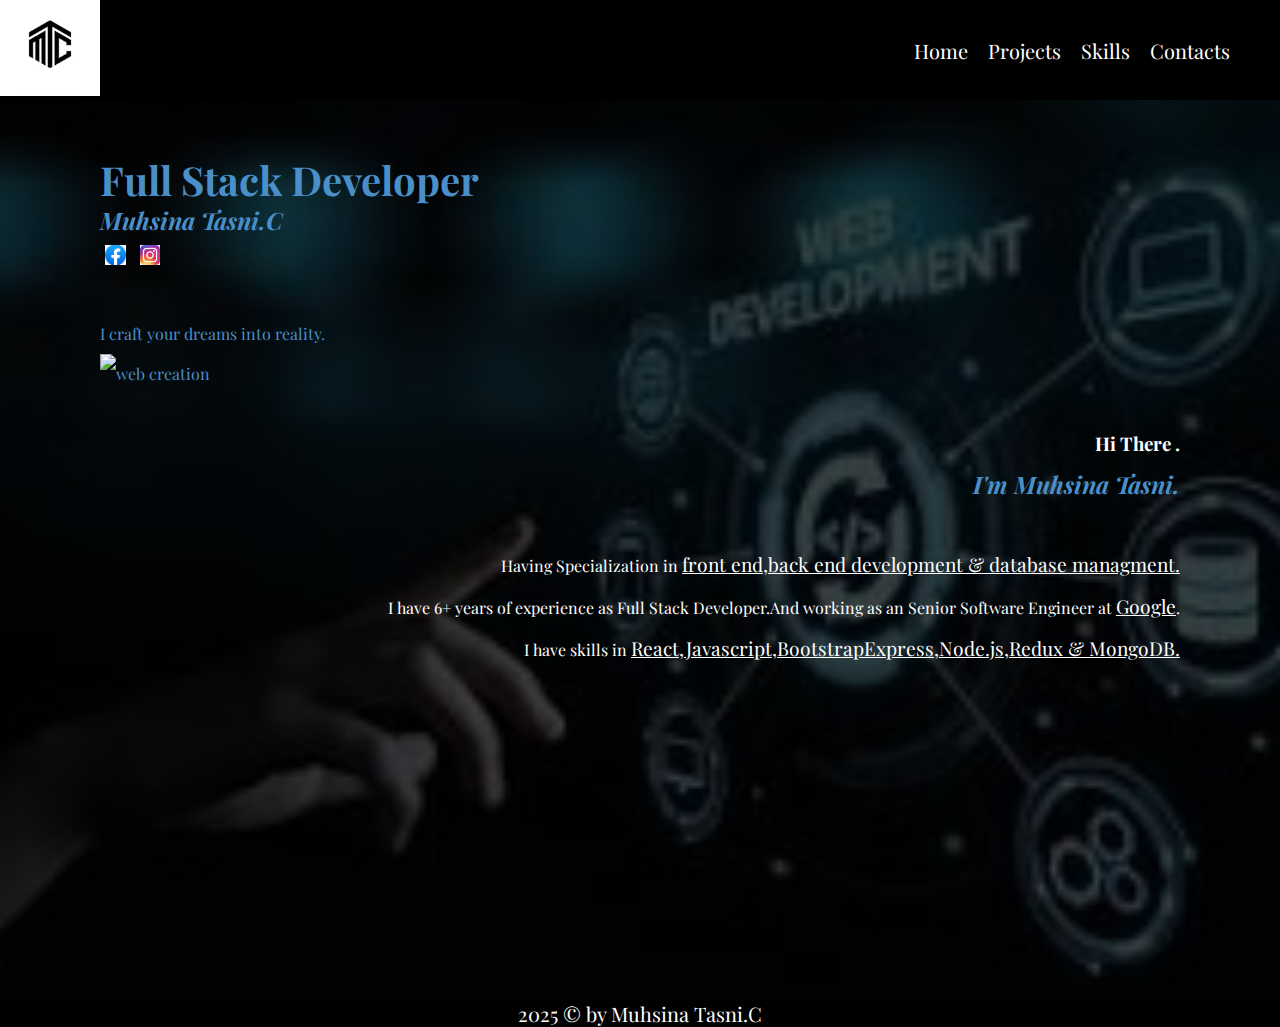
==== index.html @ 7c51e36f "added all files" ====
<!DOCTYPE html>
<html lang="en">

<head>
    <meta charset="UTF-8">
    <meta name="viewport" content="width=device-width, initial-scale=1.0">
    <title class="title">Home</title>

    <!--External stylesheet-->
    <link href="style.css" rel="stylesheet" type="text/css">
</head>

<body>
    <!--Header section-->
    <header>
        <div class="head">
            <div class="logo">
                <img src="./Images/logo.jpg" alt="logo of MTC" title="Logo of MTC">
            </div>
            <div class="link-container">
                <nav>
                    <ul>
                        <li>
                            <a href="./index.html">Home</a>
                        </li>
                        <li>
                            <a href="./projects.html">Projects</a>
                        </li>
                        <li>
                            <a href="./skills.html">Skills</a>
                        </li>
                        <li>
                            <a href="./contacts.html">Contacts</a>
                        </li>
                    </ul>
                </nav>
            </div>
        </div>
</header>

    <!--Main Section-->
    <main class="container home">
        <!--section 1-->
        <section class="sections">

        <div class="section1">
                <h1>Full Stack Developer</h1>
                <h2> Muhsina Tasni.C</h2>
                <a href="https://www.facebook.com/login/" target="_blank"><img src="./Images/facebook.jpg" ></a>
                <a href="https://www.instagram.com/accounts/login/?hl=en" target="_blank"><img src="./Images/insta.jpg" ></a>

                <p> I craft your dreams into reality. </p>
                <img src="./images/mern.jpg" alt="web creation" title="creating websites">
        </div>
        </section>
        <!--section 2-->
        <section>

         <div class="section2">
                <h3>Hi There .</h3>
                <p ><h2>I'm Muhsina Tasni.</h2>
                    <br>Having Specialization in <span>front end,back end development & database
                        managment.
                    <br></span>I have 6+ years of experience as Full Stack Developer.And working as an Senior
                    Software Engineer at <a href="https://about.google/intl/ALL_in/" target="_blank"><SPAN>Google</SPAN><a></a>.
                    <br>I have skills in
                    <span>React,Javascript,BootstrapExpress,Node.js,Redux & MongoDB.</span></p>
        </div>
        </section>



    </main>

    <!--footer section-->
    <footer>
        2025 &copy; by Muhsina Tasni.C
    


    </footer>
</body>

</html>
---- style.css ----
/*Author :Muhsina Tasni.C
Date:10/02/2025*/

@import url('https://fonts.googleapis.com/css2?family=Playfair+Display:ital,wght@0,400..900;1,400..900&display=swap');



* {
    margin: 0;
    padding: 0;
    box-sizing: border-box;
}

body {
    font-family: "Playfair Display", serif;
    font-optical-sizing: auto;
    font-style: normal;
   
}

.head {
    background-color: #000;
    height: 100px;
    display: flex;
    flex-wrap: wrap;
    justify-content: space-between;
}


.logo img {
    height: auto;
    width: 100px;
    overflow: hidden;
}

.link-container {
    align-content: center;
    justify-content: flex-end;
    padding-right: 50px;
}

nav ul {
    display: flex;
    flex-wrap: wrap;
    text-decoration: none;
    gap: 20px;
    list-style: none;

}

nav ul a {
    color: #fff;
    font-size: 20px;
    text-decoration: none;
}

nav ul a:hover {
    font-size: 20px;
    text-decoration: underline;
    color: #4a8fc7;
}
.container {
    color: #fff;
    width: 100%;
    height: 100vh;
    background-image: linear-gradient(rgba(0.75, 0.75, 0.75, 0.75), rgba(0.75, 0.75, 0.75, 0.75)), url(./Images/img1.jpg);
    background-size: cover;
    background-position: center;
    padding: 30px;
    margin-bottom: 0.4px;
}

.author {
    font-size: 40px;
    text-decoration: none;
}

.container.home {
    padding: 60px 100px;
}

.container.home h2 {
    color: #4a8fc7;
    font-style: italic;
}

.home span {
    color: #fff;
    font-size: larger;
    text-decoration: underline;

}

.home span:hover {
    color: #4a8fc7;
    transform: scale(2.5);
}

.section1 h1 {
    font-size: 40px;
}

.section1 a img {
    height: 20px;
    width: auto;
    margin: 5px;
}

.section1 {
    color: #4a8fc7;
    line-height: 40px;
}

.section1 p {
    margin-top: 30px;
}

.section2 {
    text-align: end;
    padding-top: 30px;
    line-height: 40px;
}

.project h1 {
    text-align: center;
    padding-bottom: 20px;
}

.card-container {
    display: flex;
    justify-content: space-evenly;
}

.card {
    width: 350px;
    border: 5px solid;
}

.card img {
    width: 340px;
    height: 200px;
}

form {
    padding-top: 40px;
    height: 400px;
}

form input {
    background: transparent;
    height: 30px;
    width: 800px;
    border-radius: 10px;
}

.contact-page {
    padding-top: 50px;
    padding-left: 200px;
}

textarea {
    padding-bottom: 20px;
    background: transparent;
    height: 30px;
    width: 800px;
    border-radius: 10px;
}

.button {
    height: 40px;
    color: #fff;
    text-align: center;
}

.button:hover {
    background-color: #4a8fc7;
    cursor: pointer;
}

.skill-page {
    padding-top: 80px;
    padding-left: 100px;
    line-height: 60px;
}

.skill-page h1 {
    padding-bottom: 20px;
}

footer {
    color: #fff;
    background-color: #000;
    text-align: center;
    font-size: 20px;
}
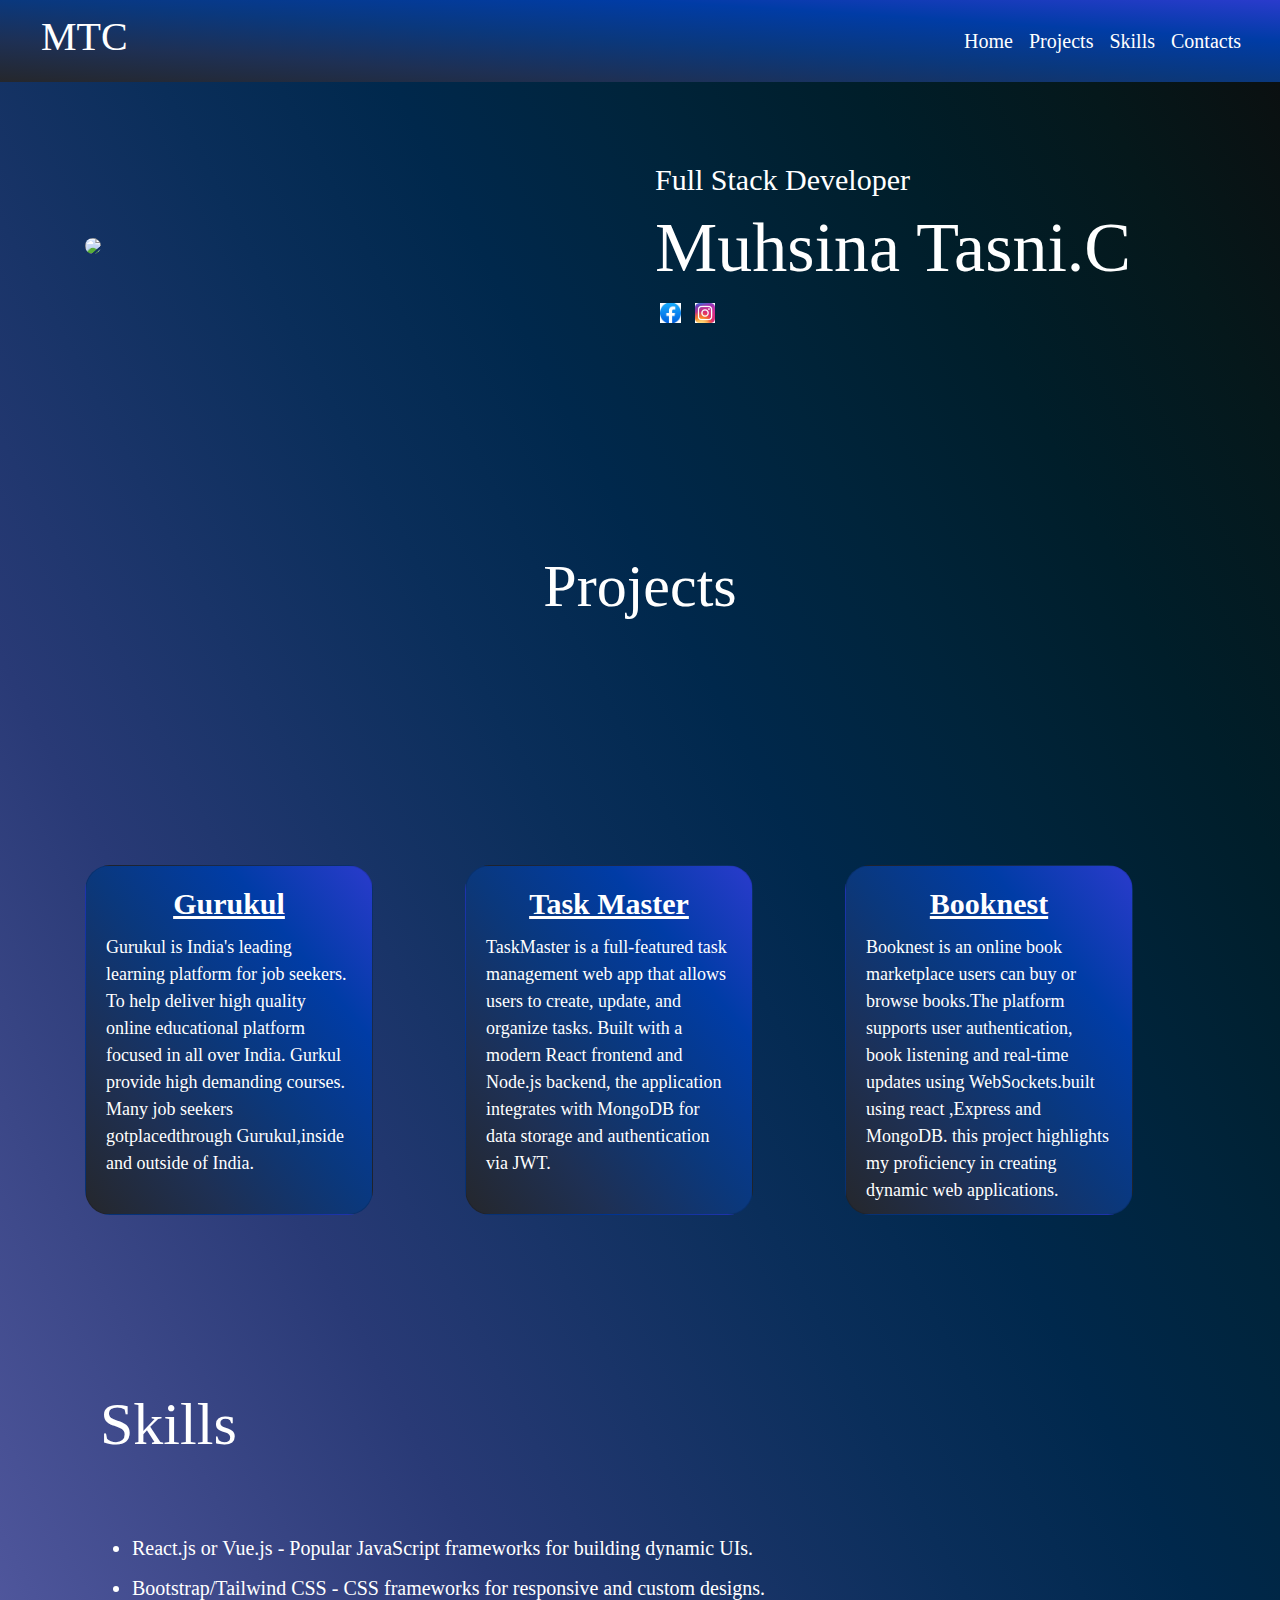
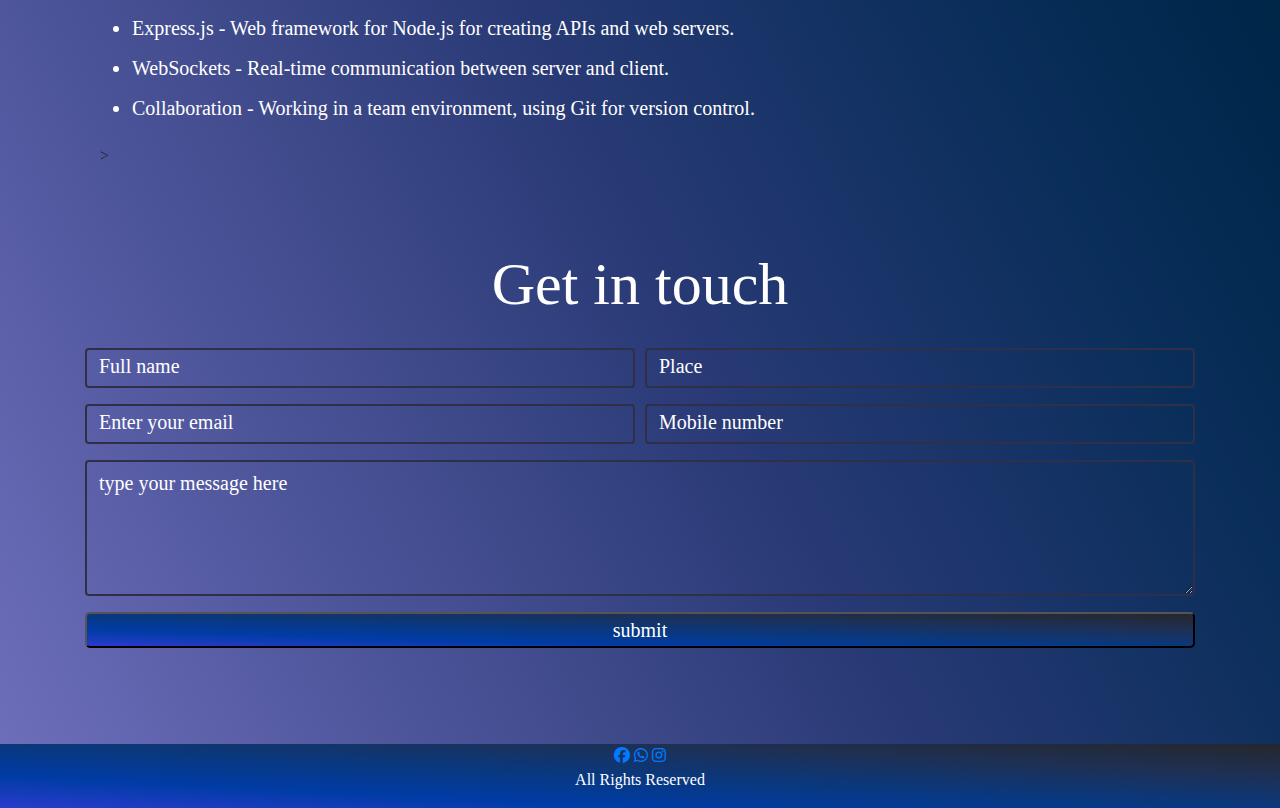
==== commit affaa529: "added version1" ====
--- a/index.html
+++ b/index.html
@@ -2,83 +2,244 @@
 <html lang="en">
 
 <head>
-    <meta charset="UTF-8">
-    <meta name="viewport" content="width=device-width, initial-scale=1.0">
-    <title class="title">Home</title>
-
-    <!--External stylesheet-->
-    <link href="style.css" rel="stylesheet" type="text/css">
+  <meta charset="UTF-8">
+  <meta name="viewport" content="width=device-width, initial-scale=1.0">
+  <title>MTC</title>
+
+  <!-- bootstrap links -->
+  <link href="https://cdn.jsdelivr.net/npm/bootstrap@5.3.3/dist/css/bootstrap.min.css" rel="stylesheet" integrity="sha384-QWTKZyjpPEjISv5WaRU9OFeRpok6YctnYmDr5pNlyT2bRjXh0JMhjY6hW+ALEwIH" crossorigin="anonymous">
+   <link rel="stylesheet" href="https://cdn.jsdelivr.net/npm/bootstrap@4.0.0/dist/css/bootstrap.min.css">
+  <link href="./bootstrapp/bootstrap.min.css" rel="stylesheet" type="text/css">
+  <!-- external style sheet -->
+  <link href="./style/style.css" rel="stylesheet" type="text/css">
+  <!-- google fonts link -->
+  <link rel="preconnect" href="https://fonts.googleapis.com">
+  <!-- icon links -->
+  <link rel="stylesheet" href="https://cdnjs.cloudflare.com/ajax/libs/font-awesome/6.6.0/css/all.min.css">
 </head>
 
 <body>
-    <!--Header section-->
-    <header>
-        <div class="head">
-            <div class="logo">
-                <img src="./Images/logo.jpg" alt="logo of MTC" title="Logo of MTC">
-            </div>
-            <div class="link-container">
-                <nav>
-                    <ul>
-                        <li>
-                            <a href="./index.html">Home</a>
-                        </li>
-                        <li>
-                            <a href="./projects.html">Projects</a>
-                        </li>
-                        <li>
-                            <a href="./skills.html">Skills</a>
-                        </li>
-                        <li>
-                            <a href="./contacts.html">Contacts</a>
-                        </li>
-                    </ul>
-                </nav>
-            </div>
-        </div>
-</header>
-
-    <!--Main Section-->
-    <main class="container home">
-        <!--section 1-->
-        <section class="sections">
-
-        <div class="section1">
-                <h1>Full Stack Developer</h1>
-                <h2> Muhsina Tasni.C</h2>
-                <a href="https://www.facebook.com/login/" target="_blank"><img src="./Images/facebook.jpg" ></a>
-                <a href="https://www.instagram.com/accounts/login/?hl=en" target="_blank"><img src="./Images/insta.jpg" ></a>
-
-                <p> I craft your dreams into reality. </p>
-                <img src="./images/mern.jpg" alt="web creation" title="creating websites">
-        </div>
-        </section>
-        <!--section 2-->
-        <section>
-
-         <div class="section2">
-                <h3>Hi There .</h3>
-                <p ><h2>I'm Muhsina Tasni.</h2>
-                    <br>Having Specialization in <span>front end,back end development & database
-                        managment.
-                    <br></span>I have 6+ years of experience as Full Stack Developer.And working as an Senior
-                    Software Engineer at <a href="https://about.google/intl/ALL_in/" target="_blank"><SPAN>Google</SPAN><a></a>.
-                    <br>I have skills in
-                    <span>React,Javascript,BootstrapExpress,Node.js,Redux & MongoDB.</span></p>
-        </div>
-        </section>
-
-
-
-    </main>
-
-    <!--footer section-->
+ <!-- Header-section -->
+ <section class="position:fixed; z-index:1; width:100%;">
+      <nav class="navbar navbar-expand-lg bg-body-tertiary">
+           <div class="container-fluid">
+             <a class="navbar-brand" href="#"> <h1 class="text-white" style="font-size:40px;padding-left: 10px;">MTC</h1></a>
+             <button class="navbar-toggler" type="button" data-bs-toggle="collapse" data-bs-target="#navbarNavDropdown" aria-controls="navbarNavDropdown" aria-expanded="false" aria-label="Toggle navigation">
+               <span class="navbar-toggler-icon"></span>
+             </button>
+             <div class="collapse navbar-collapse  justify-content-end" id="navbarNavDropdown">
+               <ul class="navbar-nav" style="font-size:20px ;">
+                 <li class="nav-item">
+                   <a class="nav-link active text-white" aria-current="page" href="#Home-section">Home</a>
+                 </li>
+                 <li class="nav-item">
+                   <a class="nav-link text-white" href="#Project-section">Projects</a>
+                 </li>
+                 <li class="nav-item">
+                   <a class="nav-link text-white" href="#Skills-section">Skills</a>
+                 </li>
+                 <li class="nav-item">
+                   <a class="nav-link text-white" href="#Contact-section">Contacts</a>
+                 </li>
+               </ul>
+             </div>
+           </div>
+         </nav>
+   </section>
+   
+   
+   
+   
+  
+
+   <!-- Home-section -->
+  <section id="Home-section" style="padding-top:0;">
+
+    <div class="container">
+      <div class="row align-items-center">
+        
+        <div class="img-m col-md-6 col-12">
+          <img src="./images/img.png" style="width:400px;" class="img-fluid rounded-circle">
+        </div>
+        <div class="col-12 col-md-6" style="color:white">
+          <h1 style="font-weight:50; font-size:30px;">Full Stack Developer</h1>
+          <h2 class="d-none d-lg-block" style="font-size:70px;"> Muhsina Tasni.C</h2>
+          <h2 class="d-block d-lg-none" style="font-size:50px;"> Muhsina Tasni.C</h2>
+
+
+          <a href="https://www.facebook.com/login/" target="_blank"><img src="./Images/facebook.jpg"></a>
+          <a href="https://www.instagram.com/accounts/login/?hl=en" target="_blank"><img src="./Images/insta.jpg"></a>
+        </div>
+      </div>
+    </div>
+  </section> 
+
+
+   <!-- Project-section -->
+  <section id="Project-section">
+    <div class="container">
+     <div class="row vh-100 align-items-center">
+        <div>
+      <h1 class="text-center py-5" style="color:white; font-size:60px;">Projects</h1>
+      </div>
+        <!-- project-1 -->
+        <div class=" col-12 col-md-4">
+          <div class="card text-white" style="width:18rem;font-size:18px; border-radius:25px;">
+            <!-- <img src="./images/img3.jpg" class="card-img-top" alt=""> -->
+            <div class="card-body">
+              <h5 class="card-title text-center" style="font-size:30px;" >Gurukul</h5>
+              <p class="card-text">Gurukul is India's leading learning platform for job seekers.
+                To help deliver high quality online educational platform focused in all over India.
+                Gurkul provide high demanding courses.
+                Many job seekers gotplacedthrough Gurukul,inside and outside of India.
+              </p>
+
+            </div>
+          </div>
+        </div>
+        <!-- project-2 -->
+        <div class="col-12 col-md-4 ">
+          <div class="card text-white" style="width:18rem; font-size:18px; border-radius:25px;">
+            <!-- <img src="./images/pro1.png" class="card-img-top" alt="..."> -->
+            <div class="card-body">
+              <h5 class="card-title text-center" style="font-size:30px;" >Task Master</h5>
+              <p class="card-text">
+                TaskMaster is a full-featured task management web app that allows users to create, update, and organize
+                tasks.
+                Built with a modern React frontend and Node.js backend, the application integrates with MongoDB for data
+                storage
+                and authentication via JWT.
+              </p>
+
+            </div>
+          </div>
+        </div>
+         <!-- project-3  -->
+        <div class=" col-12 col-md-4">
+          <div class="card text-white" style="width:18rem;font-size:18px ;border-radius:25px;">
+            <!-- <img src="./images/img5.jpg" class="card-img-top" alt="..." style="height:210px;"> -->
+            <div class="card-body">
+              <h5 class="card-title text-center" style="font-size:30px;">Booknest</h5>
+              <p class="card-text "> Booknest is an online book marketplace users can buy or browse books.The
+                platform supports
+                user
+                authentication, book listening and real-time updates using WebSockets.built using react ,Express and
+                MongoDB. this project highlights my proficiency in creating dynamic web applications.
+              </p>
+
+            </div>
+          </div>
+
+        </div>
+      </div>
+
+    </div>
+  </section>
+ 
+ <!-- Skills-section -->
+<section id="Skills-section">
+  <div class="container">
+    <div class="row;">
+      <div class="col-md-10 col-12">
+      <h1 class="text-white" style="font-size:60px;padding-bottom:40px;">Skills</h1>
+      
+      </div>
+      <div class="col-md-10 col-12 ">
+   <ul class="text-white" style="font-size:20px ;padding-top:20px;">
+    <li>
+      React.js or Vue.js - Popular JavaScript frameworks for building dynamic UIs.
+    </li>
+    <li>
+      Bootstrap/Tailwind CSS - CSS frameworks for responsive and custom designs.
+    </li>
+    <li>
+      Express.js - Web framework for Node.js for creating APIs and web servers.
+    </li>
+    <li>
+      WebSockets - Real-time communication between server and client.
+    </li>
+    <li>
+      Collaboration - Working in a team environment, using Git for version control.
+    </li>
+  </ul>>
+     
+</div>
+</div>
+  </div>
+</section>
+
+
+
+
+
+
+  <!-- Contact-section -->
+  <section id="Contact-section">
+    <div class="container">
+      <h1 class="text-center text-white" style="color:white; padding-bottom:20px; font-size:60px;">Get in touch</h1>
+      <div class="row">
+        <div class="col-md-12">
+          <form>
+            <div class="form-row">
+              <div class=" form-group col-md-6">
+                <input type="text" class="form-control" id="exampleFormControlInput1" placeholder="Full name">
+              </div>
+              <div class="form-group col-md-6">
+                <input type="email" class="form-control" id="exampleFormControlInput1" placeholder="Place">
+              </div>
+            </div>
+            <div class="form-row">
+              <div class="form-group col-md-6">
+                <input type="email" class="form-control" id="exampleFormControlInput1" placeholder="Enter your email">
+              </div>
+              <div class="form-group col-md-6">
+                <input type="value" class="form-control" id="exampleFormControlInput1" placeholder="Mobile number">
+              </div>
+            </div>
+        </div>
+        <div class="form-group col-md-12">
+          <textarea class="form-control" id="exampleFormControlTextarea1" rows="5"
+            placeholder="type your message here"></textarea>
+        </div>
+        <div class="form-group text-right col-md-12">
+          <button type="submit" style="color:white; width:100%; border-radius:5px;font-size: 20px;">submit</button>
+        </div>
+        </form>
+      </Div>
+    </div>
+  </section>
+
+  <!-- footer section -->
+  
     <footer>
-        2025 &copy; by Muhsina Tasni.C
-    
-
-
+      <div class="container-fluid">
+        <div class="row">
+          <div class="col-md-12 text-center text-white">
+            <a href="https://www.facebook.com/login.php/" target="_blank"> 
+              <i class="fa-brands fa-facebook"></i>
+            </a>
+            <a href="https://www.whatsapp.com/" target="_blank">
+              <i class="fa-brands fa-whatsapp">
+
+              </i>
+            </a>
+            <a href="https://www.instagram.com/accounts/login/?hl=en" target="_blank">
+              <i class="fa-brands fa-instagram">
+
+              </i>
+            </a>
+            <p>All Rights Reserved</p>
+          </div>
+        </div>
+      </div>
     </footer>
+  
+    <script src="https://cdn.jsdelivr.net/npm/bootstrap@5.3.3/dist/js/bootstrap.bundle.min.js" integrity="sha384-YvpcrYf0tY3lHB60NNkmXc5s9fDVZLESaAA55NDzOxhy9GkcIdslK1eN7N6jIeHz" crossorigin="anonymous"></script>
+  <script src="https://code.jquery.com/jquery-3.2.1.slim.min.js"></script>
+  
+  <script src="https://cdn.jsdelivr.net/npm/popper.js@1.12.9/dist/umd/popper.min.js"></script>
+  <script src="https://cdn.jsdelivr.net/npm/bootstrap@4.0.0/dist/js/bootstrap.min.js"></script> 
+  <script src="./bootstrapp/bootstrap.bundle.min.js"></script>
 </body>
 
 </html>--- a/style/style.css
+++ b/style/style.css
@@ -0,0 +1,95 @@
+/*author:Muhsina Tasni.C
+DATE:24/2/2025*/
+nav {
+    /* background-image: linear-gradient(to right top, #7070bd, #5e62ab, #4c5499, #3b4787, #293a76, #193468, #0a2e5a, #00284c, #00243b, #001e2a, #05181b, #0c0e0e)!important;*/
+    background-image: linear-gradient(to right top, #25272c, #1e3054, #0a387d, #003ca6, #2a3bcc);
+}
+
+body {
+    background-image: linear-gradient(to right top, #7070bd, #5e62ab, #4c5499, #3b4787, #293a76, #193468, #0a2e5a, #00284c, #00243b, #001e2a, #05181b, #0c0e0e);
+
+    font-family: "Playfair Display", serif;
+    font-optical-sizing: auto;
+    /* font-weight:; */
+    font-style: normal;
+}
+
+
+.img-m img {
+    align-items: center;
+    width: 500px;
+    height: auto;
+
+}
+#home-section{
+    
+}
+#Home-section a img {
+    height: 20px;
+    width: auto;
+    margin: 5px;
+}
+
+#Skills-section li {
+
+    line-height:40px;
+
+}
+
+
+.nav-link:hover {
+    color: rgb(54, 54, 230) !important;
+    text-decoration: underline;
+    font-weight: 900;
+}
+
+.form-control {
+     background: transparent; 
+    border: 2px solid rgb(47, 47, 72);}
+   
+
+
+button {
+    background-image: linear-gradient(to right top, #2a3bcc, #003ca6, #0a387d, #1e3054, #25272c) !important;
+} 
+
+
+.button:hover {
+    background-color: #878ed2!important;
+}
+
+::placeholder {
+    color: white;
+}
+.card-title{
+    font-weight: bold;
+    text-decoration:underline!important;
+}
+.card {
+   margin-bottom:5px, !important;
+    height:350px;
+    background-image: linear-gradient(to right top, #25272c, #1e3054, #0a387d, #003ca6, #2a3bcc);
+} 
+
+
+footer {
+    /* background-image: linear-gradient(to right top, #25272c, #1e3054, #0a387d, #003ca6, #2a3bcc);*/
+    background-image: linear-gradient(to right top, #2a3bcc, #003ca6, #0a387d, #1e3054, #25272c);
+}
+
+input::-webkit-input-placeholder {
+    color: white !important;
+    font-size: 20px;
+}
+
+textarea::-webkit-input-placeholder {
+    color: white !important;
+}
+
+textarea::placeholder {
+    color: white;
+    font-size: 20px;
+}
+section{
+    padding-bottom:80px !important;
+}
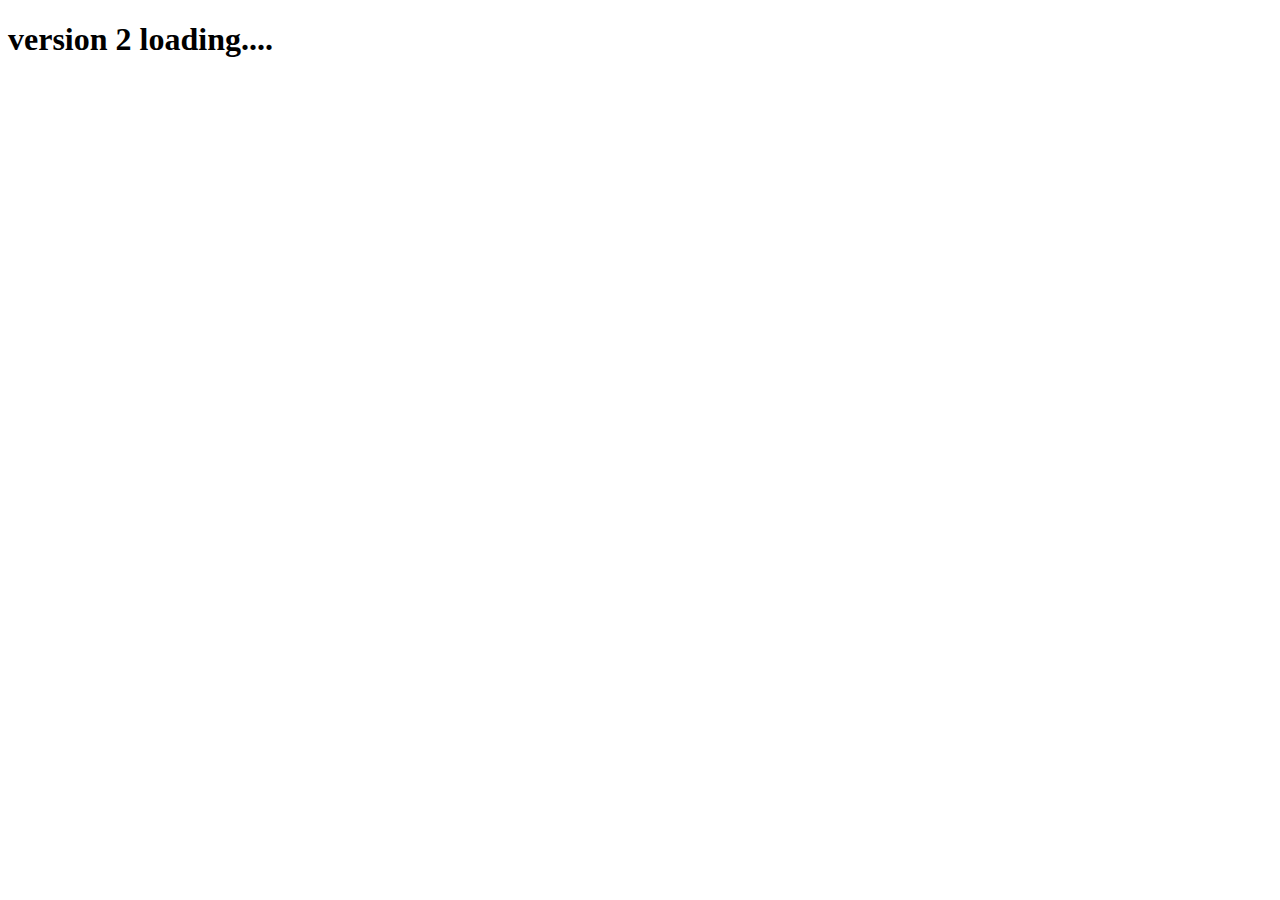
==== commit 0b19f950: "version 2" ====
--- a/index.html
+++ b/index.html
@@ -1,245 +1,11 @@
 <!DOCTYPE html>
 <html lang="en">
-
 <head>
-  <meta charset="UTF-8">
-  <meta name="viewport" content="width=device-width, initial-scale=1.0">
-  <title>MTC</title>
-
-  <!-- bootstrap links -->
-  <link href="https://cdn.jsdelivr.net/npm/bootstrap@5.3.3/dist/css/bootstrap.min.css" rel="stylesheet" integrity="sha384-QWTKZyjpPEjISv5WaRU9OFeRpok6YctnYmDr5pNlyT2bRjXh0JMhjY6hW+ALEwIH" crossorigin="anonymous">
-   <link rel="stylesheet" href="https://cdn.jsdelivr.net/npm/bootstrap@4.0.0/dist/css/bootstrap.min.css">
-  <link href="./bootstrapp/bootstrap.min.css" rel="stylesheet" type="text/css">
-  <!-- external style sheet -->
-  <link href="./style/style.css" rel="stylesheet" type="text/css">
-  <!-- google fonts link -->
-  <link rel="preconnect" href="https://fonts.googleapis.com">
-  <!-- icon links -->
-  <link rel="stylesheet" href="https://cdnjs.cloudflare.com/ajax/libs/font-awesome/6.6.0/css/all.min.css">
+    <meta charset="UTF-8">
+    <meta name="viewport" content="width=device-width, initial-scale=1.0">
+    <title>Document</title>
 </head>
-
 <body>
- <!-- Header-section -->
- <section class="position:fixed; z-index:1; width:100%;">
-      <nav class="navbar navbar-expand-lg bg-body-tertiary">
-           <div class="container-fluid">
-             <a class="navbar-brand" href="#"> <h1 class="text-white" style="font-size:40px;padding-left: 10px;">MTC</h1></a>
-             <button class="navbar-toggler" type="button" data-bs-toggle="collapse" data-bs-target="#navbarNavDropdown" aria-controls="navbarNavDropdown" aria-expanded="false" aria-label="Toggle navigation">
-               <span class="navbar-toggler-icon"></span>
-             </button>
-             <div class="collapse navbar-collapse  justify-content-end" id="navbarNavDropdown">
-               <ul class="navbar-nav" style="font-size:20px ;">
-                 <li class="nav-item">
-                   <a class="nav-link active text-white" aria-current="page" href="#Home-section">Home</a>
-                 </li>
-                 <li class="nav-item">
-                   <a class="nav-link text-white" href="#Project-section">Projects</a>
-                 </li>
-                 <li class="nav-item">
-                   <a class="nav-link text-white" href="#Skills-section">Skills</a>
-                 </li>
-                 <li class="nav-item">
-                   <a class="nav-link text-white" href="#Contact-section">Contacts</a>
-                 </li>
-               </ul>
-             </div>
-           </div>
-         </nav>
-   </section>
-   
-   
-   
-   
-  
-
-   <!-- Home-section -->
-  <section id="Home-section" style="padding-top:0;">
-
-    <div class="container">
-      <div class="row align-items-center">
-        
-        <div class="img-m col-md-6 col-12">
-          <img src="./images/img.png" style="width:400px;" class="img-fluid rounded-circle">
-        </div>
-        <div class="col-12 col-md-6" style="color:white">
-          <h1 style="font-weight:50; font-size:30px;">Full Stack Developer</h1>
-          <h2 class="d-none d-lg-block" style="font-size:70px;"> Muhsina Tasni.C</h2>
-          <h2 class="d-block d-lg-none" style="font-size:50px;"> Muhsina Tasni.C</h2>
-
-
-          <a href="https://www.facebook.com/login/" target="_blank"><img src="./Images/facebook.jpg"></a>
-          <a href="https://www.instagram.com/accounts/login/?hl=en" target="_blank"><img src="./Images/insta.jpg"></a>
-        </div>
-      </div>
-    </div>
-  </section> 
-
-
-   <!-- Project-section -->
-  <section id="Project-section">
-    <div class="container">
-     <div class="row vh-100 align-items-center">
-        <div>
-      <h1 class="text-center py-5" style="color:white; font-size:60px;">Projects</h1>
-      </div>
-        <!-- project-1 -->
-        <div class=" col-12 col-md-4">
-          <div class="card text-white" style="width:18rem;font-size:18px; border-radius:25px;">
-            <!-- <img src="./images/img3.jpg" class="card-img-top" alt=""> -->
-            <div class="card-body">
-              <h5 class="card-title text-center" style="font-size:30px;" >Gurukul</h5>
-              <p class="card-text">Gurukul is India's leading learning platform for job seekers.
-                To help deliver high quality online educational platform focused in all over India.
-                Gurkul provide high demanding courses.
-                Many job seekers gotplacedthrough Gurukul,inside and outside of India.
-              </p>
-
-            </div>
-          </div>
-        </div>
-        <!-- project-2 -->
-        <div class="col-12 col-md-4 ">
-          <div class="card text-white" style="width:18rem; font-size:18px; border-radius:25px;">
-            <!-- <img src="./images/pro1.png" class="card-img-top" alt="..."> -->
-            <div class="card-body">
-              <h5 class="card-title text-center" style="font-size:30px;" >Task Master</h5>
-              <p class="card-text">
-                TaskMaster is a full-featured task management web app that allows users to create, update, and organize
-                tasks.
-                Built with a modern React frontend and Node.js backend, the application integrates with MongoDB for data
-                storage
-                and authentication via JWT.
-              </p>
-
-            </div>
-          </div>
-        </div>
-         <!-- project-3  -->
-        <div class=" col-12 col-md-4">
-          <div class="card text-white" style="width:18rem;font-size:18px ;border-radius:25px;">
-            <!-- <img src="./images/img5.jpg" class="card-img-top" alt="..." style="height:210px;"> -->
-            <div class="card-body">
-              <h5 class="card-title text-center" style="font-size:30px;">Booknest</h5>
-              <p class="card-text "> Booknest is an online book marketplace users can buy or browse books.The
-                platform supports
-                user
-                authentication, book listening and real-time updates using WebSockets.built using react ,Express and
-                MongoDB. this project highlights my proficiency in creating dynamic web applications.
-              </p>
-
-            </div>
-          </div>
-
-        </div>
-      </div>
-
-    </div>
-  </section>
- 
- <!-- Skills-section -->
-<section id="Skills-section">
-  <div class="container">
-    <div class="row;">
-      <div class="col-md-10 col-12">
-      <h1 class="text-white" style="font-size:60px;padding-bottom:40px;">Skills</h1>
-      
-      </div>
-      <div class="col-md-10 col-12 ">
-   <ul class="text-white" style="font-size:20px ;padding-top:20px;">
-    <li>
-      React.js or Vue.js - Popular JavaScript frameworks for building dynamic UIs.
-    </li>
-    <li>
-      Bootstrap/Tailwind CSS - CSS frameworks for responsive and custom designs.
-    </li>
-    <li>
-      Express.js - Web framework for Node.js for creating APIs and web servers.
-    </li>
-    <li>
-      WebSockets - Real-time communication between server and client.
-    </li>
-    <li>
-      Collaboration - Working in a team environment, using Git for version control.
-    </li>
-  </ul>>
-     
-</div>
-</div>
-  </div>
-</section>
-
-
-
-
-
-
-  <!-- Contact-section -->
-  <section id="Contact-section">
-    <div class="container">
-      <h1 class="text-center text-white" style="color:white; padding-bottom:20px; font-size:60px;">Get in touch</h1>
-      <div class="row">
-        <div class="col-md-12">
-          <form>
-            <div class="form-row">
-              <div class=" form-group col-md-6">
-                <input type="text" class="form-control" id="exampleFormControlInput1" placeholder="Full name">
-              </div>
-              <div class="form-group col-md-6">
-                <input type="email" class="form-control" id="exampleFormControlInput1" placeholder="Place">
-              </div>
-            </div>
-            <div class="form-row">
-              <div class="form-group col-md-6">
-                <input type="email" class="form-control" id="exampleFormControlInput1" placeholder="Enter your email">
-              </div>
-              <div class="form-group col-md-6">
-                <input type="value" class="form-control" id="exampleFormControlInput1" placeholder="Mobile number">
-              </div>
-            </div>
-        </div>
-        <div class="form-group col-md-12">
-          <textarea class="form-control" id="exampleFormControlTextarea1" rows="5"
-            placeholder="type your message here"></textarea>
-        </div>
-        <div class="form-group text-right col-md-12">
-          <button type="submit" style="color:white; width:100%; border-radius:5px;font-size: 20px;">submit</button>
-        </div>
-        </form>
-      </Div>
-    </div>
-  </section>
-
-  <!-- footer section -->
-  
-    <footer>
-      <div class="container-fluid">
-        <div class="row">
-          <div class="col-md-12 text-center text-white">
-            <a href="https://www.facebook.com/login.php/" target="_blank"> 
-              <i class="fa-brands fa-facebook"></i>
-            </a>
-            <a href="https://www.whatsapp.com/" target="_blank">
-              <i class="fa-brands fa-whatsapp">
-
-              </i>
-            </a>
-            <a href="https://www.instagram.com/accounts/login/?hl=en" target="_blank">
-              <i class="fa-brands fa-instagram">
-
-              </i>
-            </a>
-            <p>All Rights Reserved</p>
-          </div>
-        </div>
-      </div>
-    </footer>
-  
-    <script src="https://cdn.jsdelivr.net/npm/bootstrap@5.3.3/dist/js/bootstrap.bundle.min.js" integrity="sha384-YvpcrYf0tY3lHB60NNkmXc5s9fDVZLESaAA55NDzOxhy9GkcIdslK1eN7N6jIeHz" crossorigin="anonymous"></script>
-  <script src="https://code.jquery.com/jquery-3.2.1.slim.min.js"></script>
-  
-  <script src="https://cdn.jsdelivr.net/npm/popper.js@1.12.9/dist/umd/popper.min.js"></script>
-  <script src="https://cdn.jsdelivr.net/npm/bootstrap@4.0.0/dist/js/bootstrap.min.js"></script> 
-  <script src="./bootstrapp/bootstrap.bundle.min.js"></script>
+    <h1>version 2 loading....</h1>
 </body>
-
 </html>